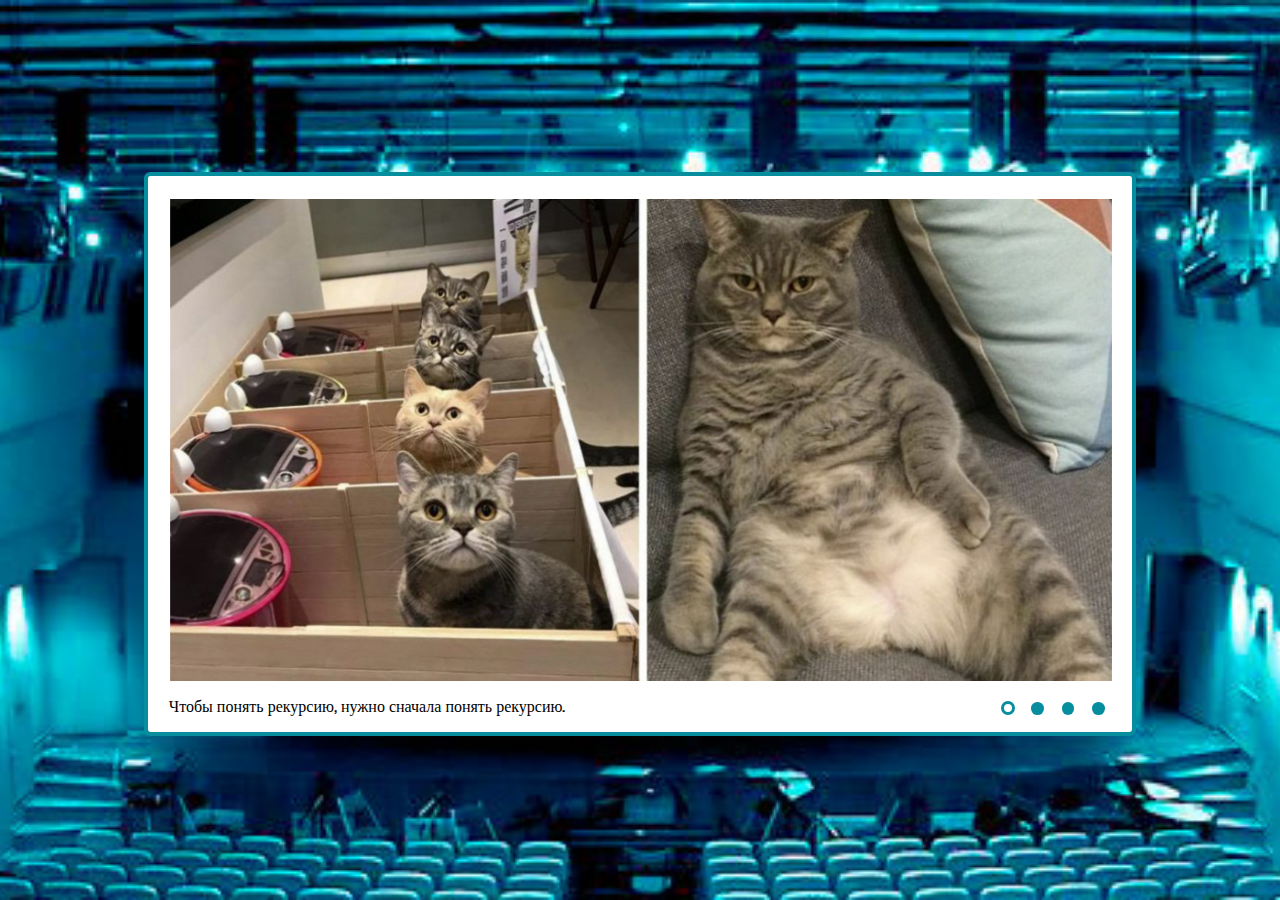
==== cssMemSlider/index.html @ dab6ae77 "feat: add folder cssMemSlider (Sat, May 14, 2022 06:35:34 PM)" ====
<!DOCTYPE html>
<html lang="en">

<head>
  <meta charset="UTF-8">
  <meta http-equiv="X-UA-Compatible" content="IE=edge">
  <meta name="viewport" content="width=device-width, initial-scale=1.0">
  <link type="Image/x-icon" href="./favicon.ico" rel="icon" />
  <title>MemSlider</title>
  <link rel="preconnect" href="https://fonts.googleapis.com">
  <link rel="preconnect" href="https://fonts.gstatic.com" crossorigin>
  <link href="https://fonts.googleapis.com/css2?family=Koulen&display=swap" rel="stylesheet">
  <link rel="stylesheet" href="./style.css">
</head>

<body>
  <div class="container">
    <div class="slider">
      <input type="radio" name="slide" id="slide1" checked />
      <input type="radio" name="slide" id="slide2" />
      <input type="radio" name="slide" id="slide3" />
      <input type="radio" name="slide" id="slide4" />

      <div class="slider__wrapper">
        <div class="slide">
          <img src="./assets/1.png" alt="slide" />
          <div class="slide__text">Чтобы понять рекурсию, нужно сначала понять рекурсию.</div>
        </div>
        <div class="slide">
          <img src="./assets/2.png" alt="slide" />
          <div class="slide__text">Во тьме ночной, при свете дня ищу ошибку в коде я…</div>
        </div>
        <div class="slide">
          <img src="./assets/3.png" alt="slide" />
          <div class="slide__text long">Проджект-менеджер - человек, который считает, что 9 женщин могут
            родить ребенка за
            месяц</div>
        </div>
        <div class="slide">
          <img src="./assets/4.png" alt="slide" />
          <div class="slide__text">Наше дело написать — ваше дело разобраться…</div>
        </div>
      </div>
      <div class="btns">
        <label for="slide1" id="btn1">
          <div class="btn"></div>
        </label>
        <label for="slide2" id="btn2">
          <div class="btn"></div>
        </label>
        <label for="slide3" id="btn3">
          <div class="btn"></div>
        </label>
        <label for="slide4" id="btn4">
          <div class="btn"></div>
        </label>

      </div>
    </div>
  </div>
</body>

</html>
---- cssMemSlider/style.css ----
body {
  display: flex;
  flex-direction: column;
  align-items: center;
  justify-content: center;
  height: calc(100vh - 1rem);
  background: url('./assets/bg.jpg') no-repeat;
  background-size: cover;
  background-position: center;
  font-family: 'Koulen', cursive;
}

.container {
  max-width: 62rem;
  margin: 0 auto;
  width: 100%;
}

.slider {
  display: flex;
  flex-direction: column;
  margin: 0 auto;
  border: 0.3rem solid #068d9e;
  border-radius: 0.4rem;
  overflow-x: hidden;
  background-color: #fff;
  height: 100%;
}
.slider::-webkit-scrollbar {
  width: 0;
}
.slider__wrapper {
  transition: all 0.5s ease-in-out;
  display: flex;
}

.slide {
  margin: 0;
  flex: 0 0 100%;
}

.slide img {
  width: 100%;
  object-fit: contain;
  height: 100%;
}
.slide__text {
  padding-left: 1.3rem;
  opacity: 0;
  transform: translateY(-1rem);
  transition: all 2s;
  line-height: 0.8rem;
  max-width: 80%;
}
.slide__text.long {
  font-size: 0.8rem;
}
#slide1:checked ~ .btns > #btn1 > .btn,
#slide2:checked ~ .btns > #btn2 > .btn,
#slide3:checked ~ .btns > #btn3 > .btn,
#slide4:checked ~ .btns > #btn4 > .btn {
  background-color: transparent;
  border: 0.2rem solid #068d9e;
  width: 0.5rem;
  height: 0.5rem;
}

#slide1:checked ~ .btns > #btn1:hover > .btn,
#slide2:checked ~ .btns > #btn2:hover > .btn,
#slide3:checked ~ .btns > #btn3:hover > .btn,
#slide4:checked ~ .btns > #btn4:hover > .btn {
  background-color: transparent;
  border: 0.2rem solid rgb(19, 0, 128);
}

#slide1:checked ~ .slider__wrapper {
  transform: translateX(0);
}

#slide2:checked ~ .slider__wrapper {
  transform: translateX(-100%);
}

#slide3:checked ~ .slider__wrapper {
  transform: translateX(-200%);
}

#slide4:checked ~ .slider__wrapper {
  transform: translateX(-300%);
}

#slide1:checked ~ .slider__wrapper > :nth-child(1) .slide__text,
#slide2:checked ~ .slider__wrapper > :nth-child(2) .slide__text,
#slide3:checked ~ .slider__wrapper > :nth-child(3) .slide__text,
#slide4:checked ~ .slider__wrapper > :nth-child(4) .slide__text {
  opacity: 1;
  transform: translateY(0);
  transition: all 2s;
}
.btns {
  align-items: center;
  display: grid;
  grid-template-columns: repeat(4, 1.9rem);
  margin-left: auto;
  background-color: #fff;
  padding: 0 1rem;
  height: 2rem;
}
.btn {
  width: 0.8rem;
  height: 0.8rem;
  background-color: #068d9e;
  pointer-events: fill;
  border-color: #068d9e;
  transition: all 0.5s ease-in-out;
  border-radius: 50%;
}
input[type='radio'] {
  -webkit-appearance: none;
  appearance: none;
}

label {
  padding: 0.4rem;
  cursor: pointer;
}

label:hover > .btn {
  background-color: rgb(19, 0, 128);
}

@media (max-width: 48rem) {
  .btns {
    margin: 0 auto;
    transform: translateY(-1rem);
    background-color: transparent;
  }
  .slider {
    height: 110%;
  }
  .slide__text {
    max-width: 100%;
    padding: 1rem 0.8rem;
    padding-top: 1.5rem;
  }
  .slide__text.long {
    font-size: 1rem;
    line-height: 1;
  }
}
@media (max-width: 28rem) {
  .slider {
    height: 120%;
  }
  .slide__text {
    padding-top: 2rem;
  }
}
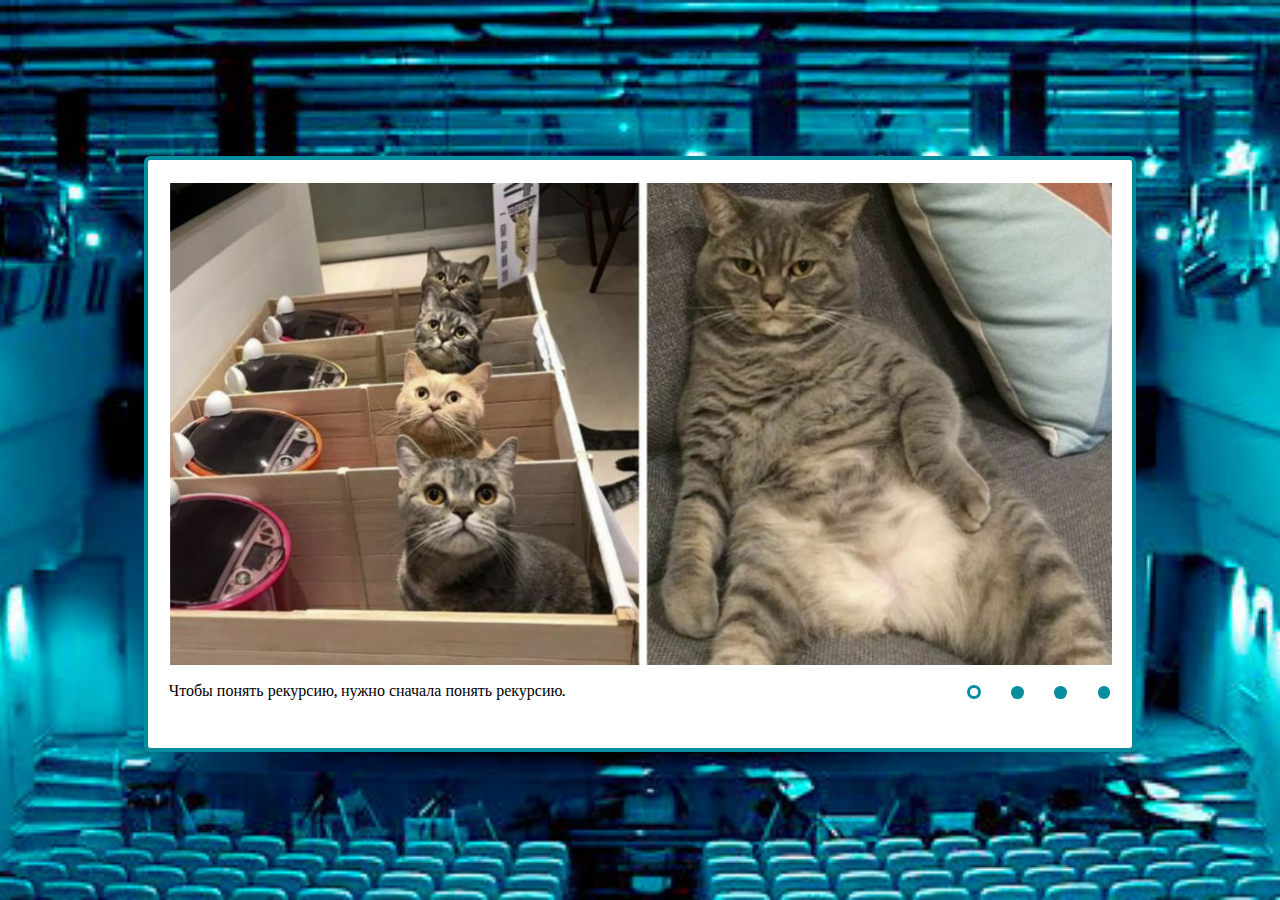
==== commit 67314cd6: "feat: increase the click area (Sun, May 15, 2022 04:29:47 PM)" ====
--- a/cssMemSlider/index.html
+++ b/cssMemSlider/index.html
@@ -32,7 +32,7 @@
         </div>
         <div class="slide">
           <img src="./assets/3.png" alt="slide" />
-          <div class="slide__text long">Проджект-менеджер - человек, который считает, что 9 женщин могут
+          <div class="slide__text long">PM - человек, который считает, что 9 женщин могут
             родить ребенка за
             месяц</div>
         </div>
--- a/cssMemSlider/style.css
+++ b/cssMemSlider/style.css
@@ -50,10 +50,11 @@
   transform: translateY(-1rem);
   transition: all 2s;
   line-height: 0.8rem;
-  max-width: 80%;
+  max-width: 75%;
 }
 .slide__text.long {
-  font-size: 0.8rem;
+  font-size: 0.9rem;
+  line-height: 0.7rem;
 }
 #slide1:checked ~ .btns > #btn1 > .btn,
 #slide2:checked ~ .btns > #btn2 > .btn,
@@ -100,11 +101,14 @@
 .btns {
   align-items: center;
   display: grid;
-  grid-template-columns: repeat(4, 1.9rem);
+  grid-template-columns: repeat(4, 2.7rem);
+  transform: translateY(-1rem);
   margin-left: auto;
+  margin-top: 0.5rem;
+  margin-bottom: 0.5rem;
   background-color: #fff;
-  padding: 0 1rem;
-  height: 2rem;
+  padding: 0 0.4rem;
+  height: 3rem;
 }
 .btn {
   width: 0.8rem;
@@ -121,7 +125,9 @@
 }
 
 label {
-  padding: 0.4rem;
+  padding: 0.8rem;
+
+  margin: 0 auto;
   cursor: pointer;
 }
 
@@ -132,7 +138,7 @@
 @media (max-width: 48rem) {
   .btns {
     margin: 0 auto;
-    transform: translateY(-1rem);
+    transform: translateY(-1.5rem);
     background-color: transparent;
   }
   .slider {
@@ -141,7 +147,7 @@
   .slide__text {
     max-width: 100%;
     padding: 1rem 0.8rem;
-    padding-top: 1.5rem;
+    padding-top: 2rem;
   }
   .slide__text.long {
     font-size: 1rem;
@@ -153,6 +159,6 @@
     height: 120%;
   }
   .slide__text {
-    padding-top: 2rem;
+    padding-top: 2.6rem;
   }
 }
